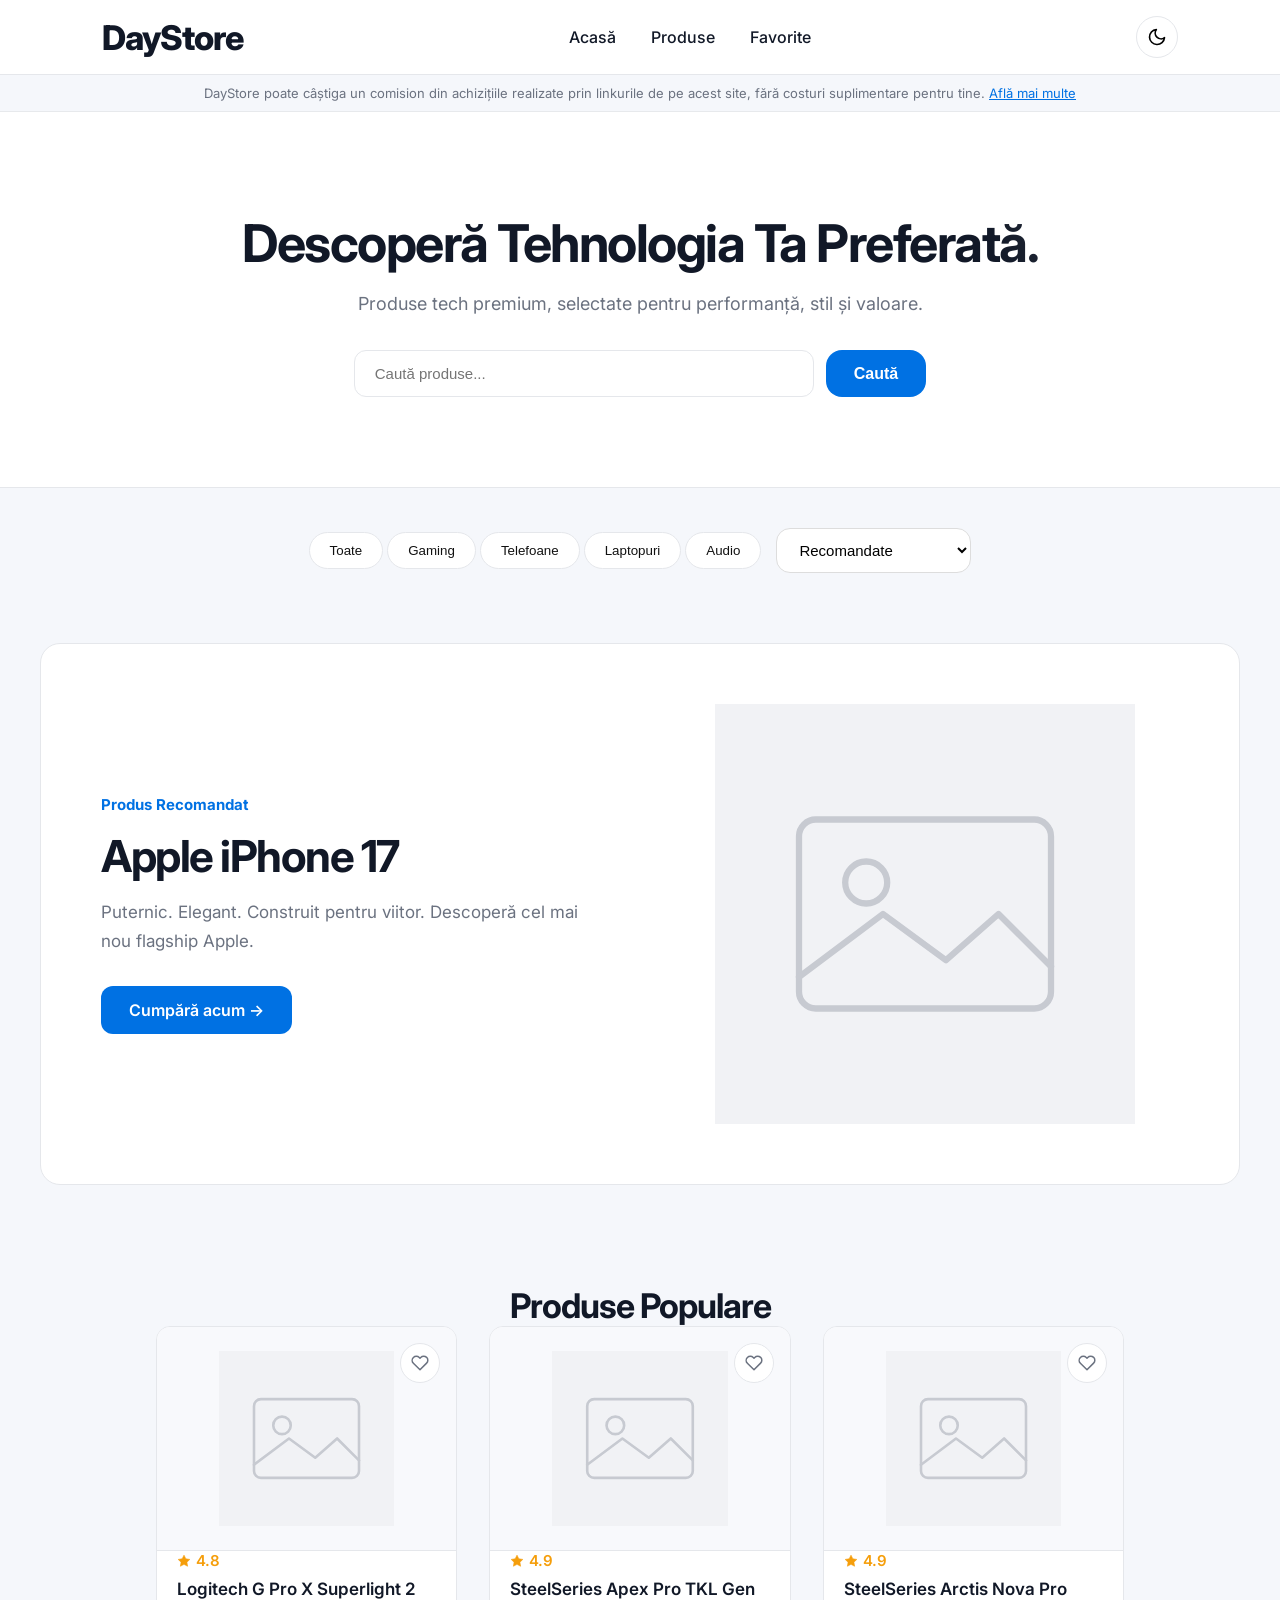
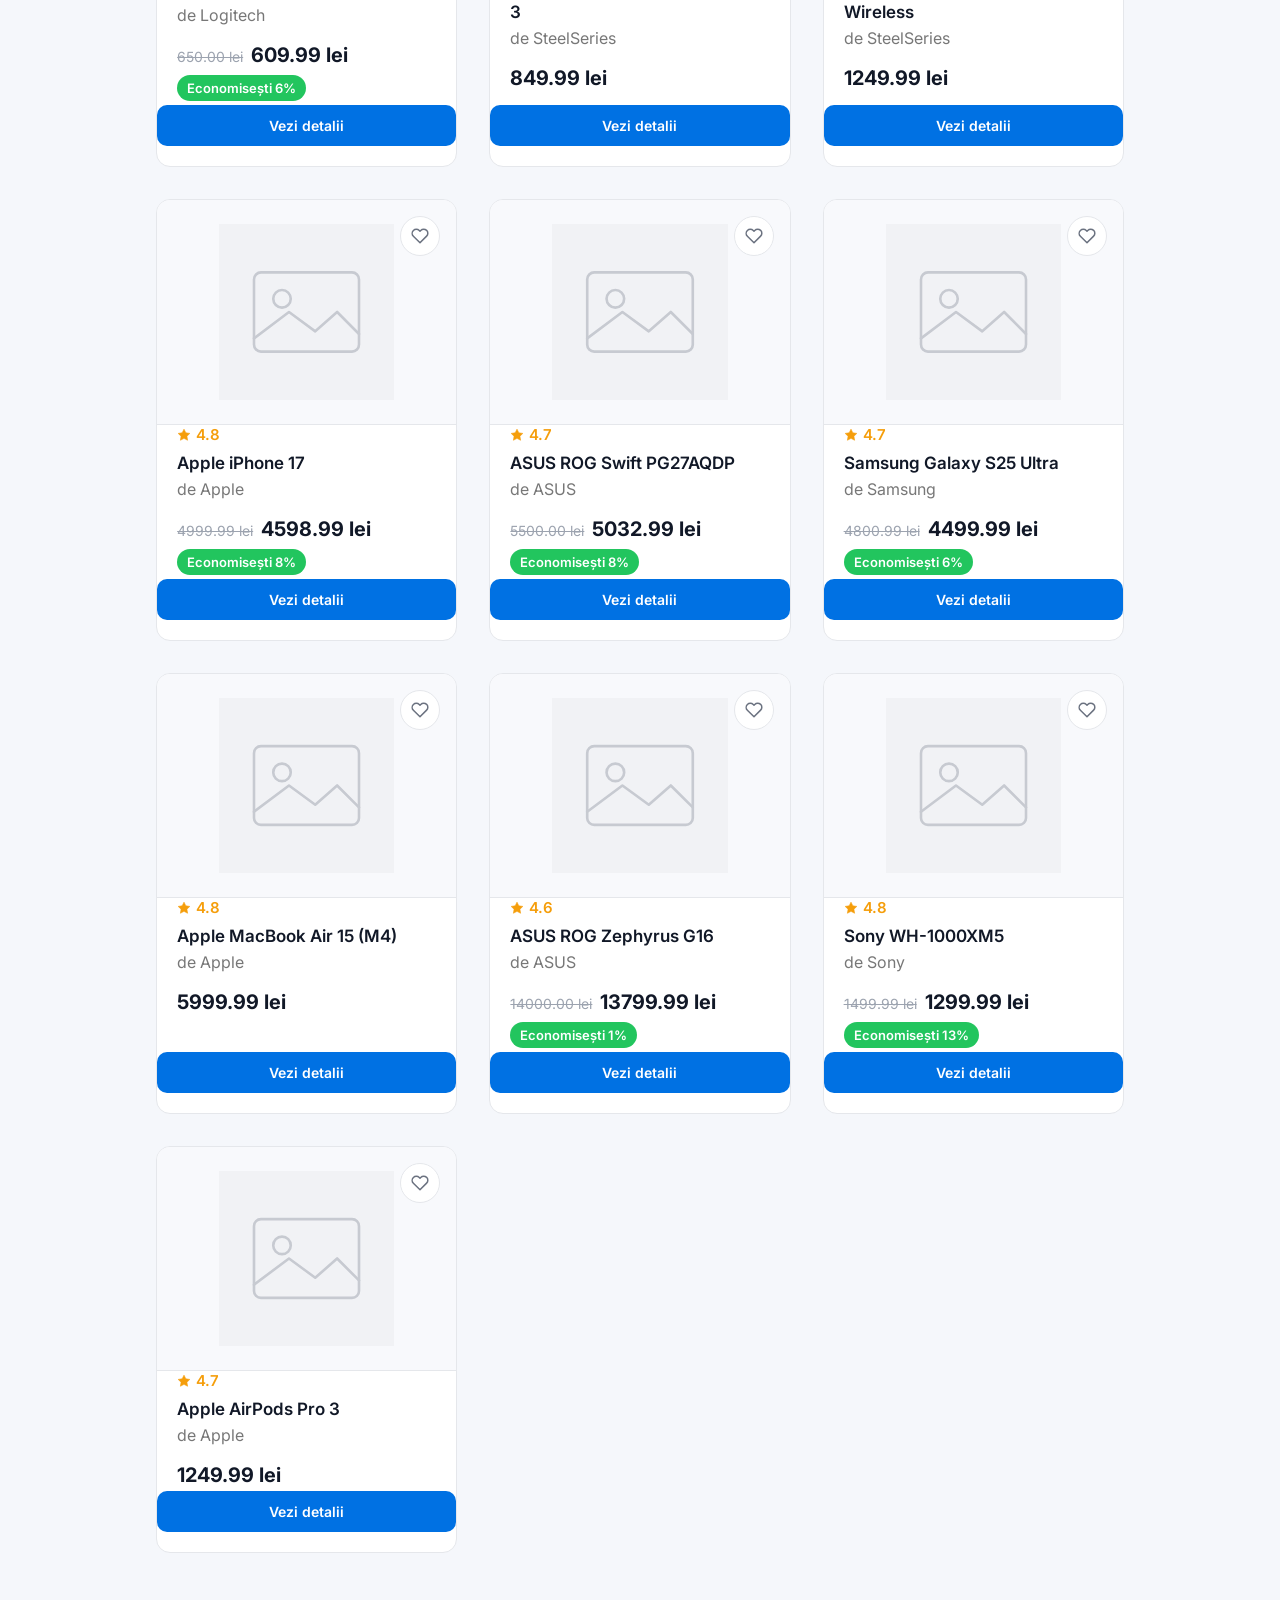
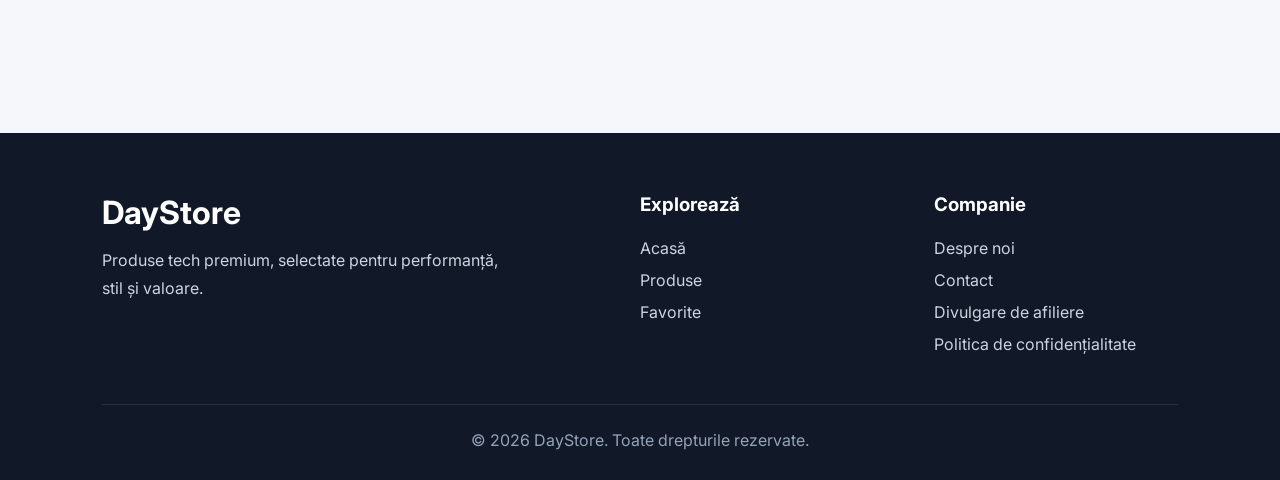
==== index.html @ ccc06946 "Updated title" ====
<!DOCTYPE html>
<html lang="ro">
<head>
    <meta charset="UTF-8">
    <meta name="viewport" content="width=device-width, initial-scale=1.0">

    <link rel="icon" href="images/favicon.ico" sizes="any">
    <link rel="icon" type="image/svg+xml" href="images/favicon.svg">
    <link rel="apple-touch-icon" href="images/apple-touch-icon.png">
    <title>DayStore - Descoperă Cele Mai Bune Produse și Oferte</title>
    <meta name="description" content="Descoperă și compară produse gaming, telefoane, laptopuri și audio premium. Recenzii oneste, avantaje și dezavantaje, și cele mai bune oferte pe tehnologia care contează.">

    <link rel="preconnect" href="https://fonts.googleapis.com">
<link rel="preconnect" href="https://fonts.gstatic.com" crossorigin>

<link href="https://fonts.googleapis.com/css2?family=Inter:wght@400;500;600;700;800&display=swap" rel="stylesheet">

<link rel="stylesheet" href="style.css">

</head>
<body>
    
    <header>
        <nav class="navbar">
            <h1 class="logo">
                <a href="index.html">DayStore</a>
            </h1>

            <ul class="nav-links">
                <li><a href="index.html">Acasă</a></li>
                <li><a href="#products-section">Produse</a></li>
                <li><a href="favorites.html">Favorite</a></li>    
            </ul>

            <button id="theme-toggle" class="theme-btn">
                <svg viewBox="0 0 24 24" width="20" height="20" fill="none" stroke="currentColor" stroke-width="2" stroke-linecap="round" stroke-linejoin="round"><path d="M21 12.79A9 9 0 1 1 11.21 3 7 7 0 0 0 21 12.79z"></path></svg>
            </button>
        </nav>
    </header>

    <div class="disclosure-banner">
        DayStore poate câștiga un comision din achizițiile realizate prin linkurile de pe acest site, fără costuri suplimentare pentru tine. <a href="disclosure.html">Află mai multe</a>
    </div>

    <main>
        <section class="hero">
    <h1>Descoperă Tehnologia Ta Preferată.</h1>

    <p>
        Produse tech premium, selectate pentru performanță,
        stil și valoare.
    </p>

    <div class="search-container">
        <input
            type="text"
            id="search-input"
            class="search-bar"
            placeholder="Caută produse..."
        >

        <button id="search-btn">
            Caută
        </button>
    </div>
</section>

    <div class="categories">

        <div class="container">

        <button class="category-btn" data-category="All">Toate</button>

        <button class="category-btn" data-category="Gaming">Gaming</button>

        <button class="category-btn" data-category="Phones">Telefoane</button>

        <button class="category-btn" data-category="Laptops">Laptopuri</button>

        <button class="category-btn" data-category="Audio">Audio</button>

         </div>

     <select id="sort-select">
            <option value="default">Recomandate</option>
            <option value="rating">Cele mai bine cotate</option>
            <option value="low">Preț: crescător</option>
            <option value="high">Preț: descrescător</option>
            <option value="name">Nume (A-Z)</option>
        </select>
    </div>

    <section class="featured" id="featured-section">
        <!-- Populated dynamically by script.js from the product marked featured: true -->
    </section>

   

       
    </div>

        <section class="products" id="products-section">
            <h2>Produse Populare</h2>

            <div class="product-grid" id="product-grid">

            </div>
        </section>
    </main>
<script src="icons.js"></script>
<script src="products.js"></script>
<script src="script.js"></script>
<script src="theme.js"></script>
<footer class="footer">

    <div class="footer-content">

        <div class="footer-brand">
            <h2>DayStore</h2>
            <p>Produse tech premium, selectate pentru performanță, stil și valoare.</p>
        </div>

        <div class="footer-links">
            <h3>Explorează</h3>

            <a href="index.html">Acasă</a>
            <a href="#products-section">Produse</a>
            <a href="favorites.html">Favorite</a>
        </div>

        <div class="footer-links">
            <h3>Companie</h3>

            <a href="#">Despre noi</a>
            <a href="#">Contact</a>
            <a href="disclosure.html">Divulgare de afiliere</a>
            <a href="privacy.html">Politica de confidențialitate</a>
        </div>

    </div>

    <div class="footer-bottom">
        © 2026 DayStore. Toate drepturile rezervate.
    </div>

</footer>
</body>

</html>
---- style.css ----
* {
    margin: 0;
    padding: 0;
    box-sizing: border-box;
}

html{
    scroll-behavior:smooth;
}

.disclosure-banner{
    text-align:center;
    font-size:13px;
    color:#6b7280;
    background:#f5f7fb;
    padding:10px 8%;
    border-bottom:1px solid rgba(0,0,0,.06);
}

.disclosure-banner a{
    color:#0071e3;
    text-decoration:underline;
}

body.dark-mode .disclosure-banner{
    background:#181818;
    color:#a1a1a1;
    border-bottom:1px solid rgba(255,255,255,.08);
}

.disclosure-page{
    max-width:800px;
    margin:80px auto;
    padding:0 8% 60px;
    line-height:1.8;
}

.disclosure-page h1{
    font-size:38px;
    margin-bottom:25px;
}

.disclosure-page p{
    margin-bottom:18px;
    color:#374151;
}

body.dark-mode .disclosure-page p{
    color:#d1d5db;
}

body{
    margin:0;
    font-family:'Inter',sans-serif;

     background:#f5f7fb;

    color:#111827;

    min-height:100vh;

    animation:fadeIn .6s ease;
}

@keyframes fadeIn{
    from{
        opacity:0;
    }

    to{
        opacity:1;
    }
}

@keyframes cardFade{
    from{
        opacity:0;
        transform:translateY(20px);
    }

    to{
        opacity:1;
        transform:translateY(0);
    }
}

    .navbar{
    position:sticky;
    top:0;
    z-index:1000;

    display:flex;
    justify-content:space-between;
    align-items:center;

    padding:16px 8%;

    background:#fff;

    border-bottom:1px solid #e5e7eb;
}

.logo{
    font-size:34px;
    font-weight:800;
    letter-spacing:-1px;
}

.nav-links{
    display:flex;
    gap:35px;
    list-style:none;
}


.nav-links a{
    text-decoration:none;
    color:inherit;
    font-weight:500;
    transition:.25s;
}

.nav-links a:hover{
    color:#0071e3;
}

.hero{
    background:#fff;
    color:#111827;
    text-align:center;
    padding:100px 20px 90px;
    border-bottom:1px solid #e5e7eb;
    margin:0 auto;
    max-width:1300px;
    overflow:hidden;
    position:relative;
}

.hero h1{
    font-size:52px;
    margin-bottom:18px;
    font-weight:700;
    letter-spacing:-1.5px;
}

.hero p{
    font-size:18px;
    max-width:600px;
    margin:0 auto 36px;
    color:#6b7280;
}

.search-container{
    display:flex;
    justify-content:center;
    gap:12px;
}

.search-bar{
    width:460px;
    padding:14px 20px;
    border:1px solid #e5e7eb;
    border-radius:12px;
    font-size:15px;
    outline:none;
    transition:.2s;
}

.search-bar:focus{
    border-color:#0071e3;
    box-shadow:0 0 0 4px rgba(0,113,227,.15);
}

.search-btn {
    padding: 14px 26px;
    border: 1px solid #111827;
    border-radius: 12px;
    background: #111827;
    color: white;
    cursor: pointer;
    margin-left: 10px;
    transition: .2s;
}

.search-btn:hover {
    background:#000;
}

.products {
    width: 90%;
    margin: 100px auto;
}

.products h2{
    font-size:34px;
    font-weight:700;
    letter-spacing:-1px;
    text-align:center;
}

.products h2 span{
    color:#0071e3;
}

.product-grid{
    display:grid;
    grid-template-columns:repeat(auto-fit, minmax(320px,1fr));
    gap:35px;
    padding:0 8% 80px;
}

.product-card{
    background: var(--card-bg, #fff);
    border-radius:14px;
    border:1px solid #e5e7eb;
    overflow:hidden;
    box-shadow:none;
    transition:border-color .2s ease, transform .2s ease;
    position:relative;
    display:flex;
    flex-direction:column;
    cursor:pointer;
}

.product-card:hover{
    transform:translateY(-3px);
    border-color:#0071e3;
    box-shadow:0 4px 16px rgba(0,0,0,.06);
}

.product-card .rating,
.product-card h3,
.product-card .brand,
.product-card .price-box,
.product-card .card-actions,
.product-card > .view-btn{
    padding-left:20px;
    padding-right:20px;
}

.product-card > .view-btn{
    margin-bottom:20px;
}

.product-card .card-actions{
    padding-bottom:20px;
}

.product-card h3{
    font-size: 17px;
    font-weight:600;
    line-height:1.35;
    margin:8px 0 4px;
}

.price{
    font-size:20px;
    font-weight:700;
}



.categories{
    display:flex;
    justify-content:center;
    align-items:center;
    gap:15px;
    margin:40px auto;
    flex-wrap:wrap;
}

.category-btn{
    background:#fff;
    color:#111;
    border:1px solid #e5e7eb;
    border-radius:999px;
    padding:10px 20px;
    font-weight:500;
    cursor:pointer;
    transition:.2s;
}

.category-btn:hover{
    border-color:#0071e3;
    color:#0071e3;
    background:#fff;
}

body.dark-mode .category-btn{
    background:#1f2937;
    color:#e5e7eb;
    border:1px solid #374151;
}

body.dark-mode .category-btn:hover{
    border-color:#0071e3;
    color:#0071e3;
    background:#1f2937;
}

.logo a{
    text-decoration:none;
    color:#111827;
}

body.dark-mode .logo a{
    color:#fff;
}

.view-btn{
    display:flex;
    justify-content:center;
    align-items:center;

    padding:12px 18px;

    margin-top:auto;

    border-radius:10px;

    background:#0071e3;
    color:white;
    text-decoration:none;

    font-size:14px;
    font-weight:600;

    width:100%;

    transition:.2s;
}

.view-btn:hover{
    background:#005ac2;
}

.product-page{
    max-width:1200px;
    margin:60px auto;
    padding:0 8%;
    display:flex;
    gap:60px;
    align-items:flex-start;
}

.product-page .product-image{
    aspect-ratio: 1 / 1;
    max-width:480px;
    border-radius:14px;
    border:1px solid #e5e7eb;
    padding:40px;
}

body.dark-mode .product-page .product-image{
    border:1px solid #2a2a2a;
}

.product-info{
    flex:1;
}

.product-info h1{
    font-size:2.5rem;
    margin-bottom:20px;
}

.product-info p{
    margin-bottom:15px;
}

.badge {
    position:absolute;
    top:14px;
    left:14px;
    background:#fff;
    color:#111827;
    border:1px solid #e5e7eb;
    padding:5px 10px;
    border-radius:8px;
    font-size:11px;
    font-weight:600;
    letter-spacing:.02em;
}

.rating{
    color:#f59e0b;
    font-size:15px;
    font-weight:600;
}

.rating svg{
    vertical-align:-2px;
    margin-right:1px;
}

.brand{
    color:#777;
    margin-bottom:12px;
}

body.dark-mode .brand{
    color:#9ca3af;
}

.favorite-btn{
    position:absolute;
    top:16px;
    right:16px;

    width:40px;
    height:40px;

    border:1px solid #e5e7eb;
    border-radius:50%;

    background:white;
    box-shadow:none;

    display:flex;
    align-items:center;
    justify-content:center;

    cursor:pointer;

    transition:.2s;
}

.favorite-btn:hover{
    border-color:#0071e3;
}

body.dark-mode .favorite-btn{
    background:#2a2a2a;
    border:1px solid #3a3a3a;
}

.sort-container {
    display: flex;
    justify-content: flex-end;
    align-items: center;
    gap: 10px;
    padding: 20px 8%;
}

#sort-select{
    padding:12px 18px;
    border-radius:14px;
    border:1px solid #ddd;
    font-size:15px;
    background:white;
    cursor:pointer;
}

.card-actions{
    display:flex;
    gap:10px;
    margin-top:15px;
}

.remove-btn{
    flex:1;
    padding:12px;
    border:none;
    border-radius:10px;
    background:#ef4444;
    color:white;
    cursor:pointer;
    font-weight:bold;
    transition:.3s;
}

.remove-btn:hover{
    background:#dc2626;
    transform: scale(1.05);
}

.theme-btn{
    background:white;
    border:1px solid #e5e7eb;
    border-radius:50%;
    width:42px;
    height:42px;
    cursor:pointer;
    display:flex;
    align-items:center;
    justify-content:center;
    transition:.2s;
    box-shadow:none;
}

.theme-btn:hover{
    border-color:#0071e3;
}

body.dark-mode{
    background:
        radial-gradient(circle at top, #1c2333 0%, #121212 45%);

    color:white;
}

body.dark-mode .navbar{
    background:rgba(20,20,20,.75);
    border-bottom:1px solid rgba(255,255,255,.08);
}

body.dark-mode .product-card{
    background:#1f2937;
}

body.dark-mode .theme-btn{
    background:#333;
    color:white;
}

body.dark-mode .search-bar{
    background:#2a2a2a;
    color:white;
    border:1px solid #555;
}

body.dark-mode .search-bar::placeholder{
    color:#bbb;
}

body.dark-mode #sort-select{
    background:#222;
    color:white;
    border:1px solid #444;
}

#search-btn{
    background:#0071e3;
    color:white;
    border:none;
    border-radius:16px;
    padding:0 28px;
    font-size:16px;
    font-weight:600;
    cursor:pointer;
    transition:.3s;
}

#search-btn:hover{
    background:#005bb5;
    transform:translateY(-2px);
}

.filters{
    display:flex;
    justify-content:center;
    align-items:center;
    gap:25px;
    margin:40px 0;
    flex-wrap:wrap;
}

.product-image{
    aspect-ratio: 4 / 3;
    background:#f8f9fc;
    border-bottom:1px solid #e5e7eb;
    overflow:hidden;

    display:flex;
    justify-content:center;
    align-items:center;

    padding:24px;
}

.product-image img{
    max-width:100%;
    max-height:100%;
    object-fit:contain;
    object-position:center;

    transition:.25s;
}


.product-card:hover .product-image img{
    transform:scale(1.04);
}

body.dark-mode .product-image{
    background:#1f1f1f;
    border-bottom:1px solid #2a2a2a;
}

body.dark-mode .rating{
    color:#ffd166;
}

.featured{
    display:flex;
    align-items:center;
    justify-content:space-between;
    gap:60px;

    margin:70px auto;
    padding:60px;

    max-width:1200px;

    background:#fff;
    border:1px solid #e5e7eb;
    border-radius:20px;
}

.featured-text{
    flex:1;
}

.featured-label{
    color:#0071e3;
    font-weight:700;
    font-size:15px;
}

.featured h2{
    font-size:44px;
    margin:15px 0;
    letter-spacing:-1.5px;
}

.featured p{
    color:#6b7280;
    font-size:17px;
    line-height:1.7;
    margin-bottom:30px;
}

.featured-image{
    flex:1;
    display:flex;
    justify-content:center;
}

.featured-image img{
    width:100%;
    max-width:420px;
    transition:.4s;
}

.featured-image img:hover{
    transform:scale(1.05);
}

.featured-btn{
    display:inline-block;
    background:#0071e3;
    color:white;
    text-decoration:none;
    padding:14px 28px;
    border-radius:12px;
    font-weight:600;
    transition:.2s;
}

.featured-btn:hover{
    background:#005bb5;
}

body.dark-mode .featured{
    background:#161616;
    border:1px solid #2a2a2a;
}

body.dark-mode .featured p{
    color:#c7c7c7;
}

.favorites-subtitle{
    text-align:center;
    color:#6b7280;
    font-size:18px;
    margin:12px 0 40px;
}

body.dark-mode .favorites-subtitle{
    color:#b0b0b0;
}

.empty-state{
    text-align:center;
    padding:80px 20px;
}

.empty-state h2{
    font-size:42px;
    margin-bottom:15px;
}

.empty-state p{
    color:#6b7280;
    font-size:18px;
    margin-bottom:30px;
}

.footer{
    margin-top:100px;
    background:#111827;
    color:white;
    padding:60px 8% 30px;
}

.footer-content{
    display:grid;
    grid-template-columns:2fr 1fr 1fr;
    gap:50px;
}

.footer-brand h2{
    font-size:32px;
    margin-bottom:15px;
}

.footer-brand p{
    color:#cbd5e1;
    line-height:1.7;
    max-width:400px;
}

.footer-links{
    display:flex;
    flex-direction:column;
    gap:12px;
}

.footer-links h3{
    margin-bottom:10px;
}

.footer-links a{
    color:#cbd5e1;
    text-decoration:none;
    transition:.25s;
}

.footer-links a:hover{
    color:white;
}

.footer-bottom{
    margin-top:50px;
    padding-top:25px;
    border-top:1px solid rgba(255,255,255,.1);
    text-align:center;
    color:#94a3b8;
}

/* ===========================
   Responsive Design
=========================== */

@media (max-width: 900px){

    .navbar{
        flex-direction:column;
        gap:20px;
    }

    .nav-links{
        margin-left:0;
        gap:20px;
        flex-wrap:wrap;
        justify-content:center;
    }

    .hero h1{
        font-size:42px;
    }

    .hero p{
        font-size:18px;
    }

    .search-container{
        flex-direction:column;
        align-items:center;
    }

    .search-bar{
        width:90%;
    }

    #search-btn{
        width:90%;
    }

    .featured{
        flex-direction:column;
        text-align:center;
        padding:40px 25px;
    }

    .product-page{
        flex-direction:column;
    }

    .product-page .product-image{
        max-width:100%;
    }

    .featured h2{
        font-size:40px;
    }

    .footer-content{
        grid-template-columns:1fr;
        text-align:center;
    }
}

.specs{
    margin:30px 0;
    padding:20px;
    background:#f8f9fb;
    border-radius:18px;
}

.specs h3{
    margin-bottom:15px;
}

.specs p{
    display:flex;
    justify-content:space-between;
    padding:10px 0;
    border-bottom:1px solid #e5e7eb;
}

.specs p:last-child{
    border-bottom:none;
}

.pros-cons-grid{
    display:grid;
    grid-template-columns:1fr 1fr;
    gap:20px;
    margin:30px 0;
}

.pros-box,
.cons-box{
    padding:20px 22px;
    border-radius:18px;
}

.pros-box{
    background:rgba(34,197,94,.07);
    border:1px solid rgba(34,197,94,.2);
}

.cons-box{
    background:rgba(239,68,68,.06);
    border:1px solid rgba(239,68,68,.18);
}

.pros-box h3,
.cons-box h3{
    font-size:16px;
    margin-bottom:14px;
    display:flex;
    align-items:center;
    gap:8px;
}

.pros-list,
.cons-list{
    list-style:none;
}

.pros-list li,
.cons-list li{
    position:relative;
    padding:8px 0 8px 26px;
    line-height:1.5;
    border-bottom:1px solid rgba(0,0,0,.06);
}

.pros-list li:last-child,
.cons-list li:last-child{
    border-bottom:none;
}

.pros-list li::before{
    content:"✓";
    position:absolute;
    left:0;
    top:8px;
    color:#16a34a;
    font-weight:700;
}

.cons-list li::before{
    content:"✕";
    position:absolute;
    left:0;
    top:8px;
    color:#ef4444;
    font-weight:700;
}

body.dark-mode .pros-box{
    background:rgba(34,197,94,.1);
    border:1px solid rgba(34,197,94,.25);
}

body.dark-mode .cons-box{
    background:rgba(239,68,68,.1);
    border:1px solid rgba(239,68,68,.22);
}

body.dark-mode .pros-list li,
body.dark-mode .cons-list li{
    border-bottom:1px solid rgba(255,255,255,.08);
}

@media (max-width: 640px){
    .pros-cons-grid{
        grid-template-columns:1fr;
    }
}

body.dark-mode .specs{
    background:#1f2937;
}

body.dark-mode .specs p{
    border-bottom:1px solid #374151;
}

.product-badge{
    display:inline-block;
    padding:8px 14px;
    margin-bottom:15px;
    background:#0071e3;
    color:white;
    border-radius:999px;
    font-size:14px;
    font-weight:600;
}

.price-box{
    display:flex;
    flex-direction:row;
    align-items:baseline;
    flex-wrap:wrap;
    gap:8px;
    margin:6px 0 4px;
}

.old-price{
    color:#9ca3af;
    text-decoration:line-through;
    font-size:14px;
}

.discount{
    background:#16a34a;
    color:white;
    padding:6px 12px;
    border-radius:999px;
    font-size:14px;
    font-weight:600;
}

.discount-badge{
    background:#22c55e;
    color:white;
    padding:5px 10px;
    border-radius:999px;
    font-size:13px;
    font-weight:600;
}

.hero::before{
    content:"";
    position:absolute;
    width:350px;
    height:350px;
    background:rgba(255,255,255,.15);
    border-radius:50%;
    top:-120px;
    right:-100px;
    filter:blur(40px);
}

.hero::after{
    content:"";
    position:absolute;
    width:250px;
    height:250px;
    background:rgba(255,255,255,.1);
    border-radius:50%;
    bottom:-120px;
    left:-80px;
    filter:blur(30px);
}

.product-content{
    padding:22px;
}

.category-pill{
    display:inline-block;
    padding:6px 12px;
    border-radius:999px;
    background:#eef5ff;
    color:#0071e3;
    font-size:12px;
    font-weight:700;
}

body.dark-mode .category-pill{
    background:rgba(0,113,227,.15);
    color:#5ba3f5;
}

.sale-ribbon{

    position:absolute;

    top:18px;
    left:18px;

    background:#ef4444;

    color:white;

    padding:8px 14px;

    border-radius:999px;

    font-size:13px;
    font-weight:700;

    z-index:5;
}

.product-grid{
    display:grid;
    grid-template-columns:repeat(auto-fit, minmax(300px,1fr));
    gap:32px;
}

.view-btn:active{
    transform:scale(.98);
}
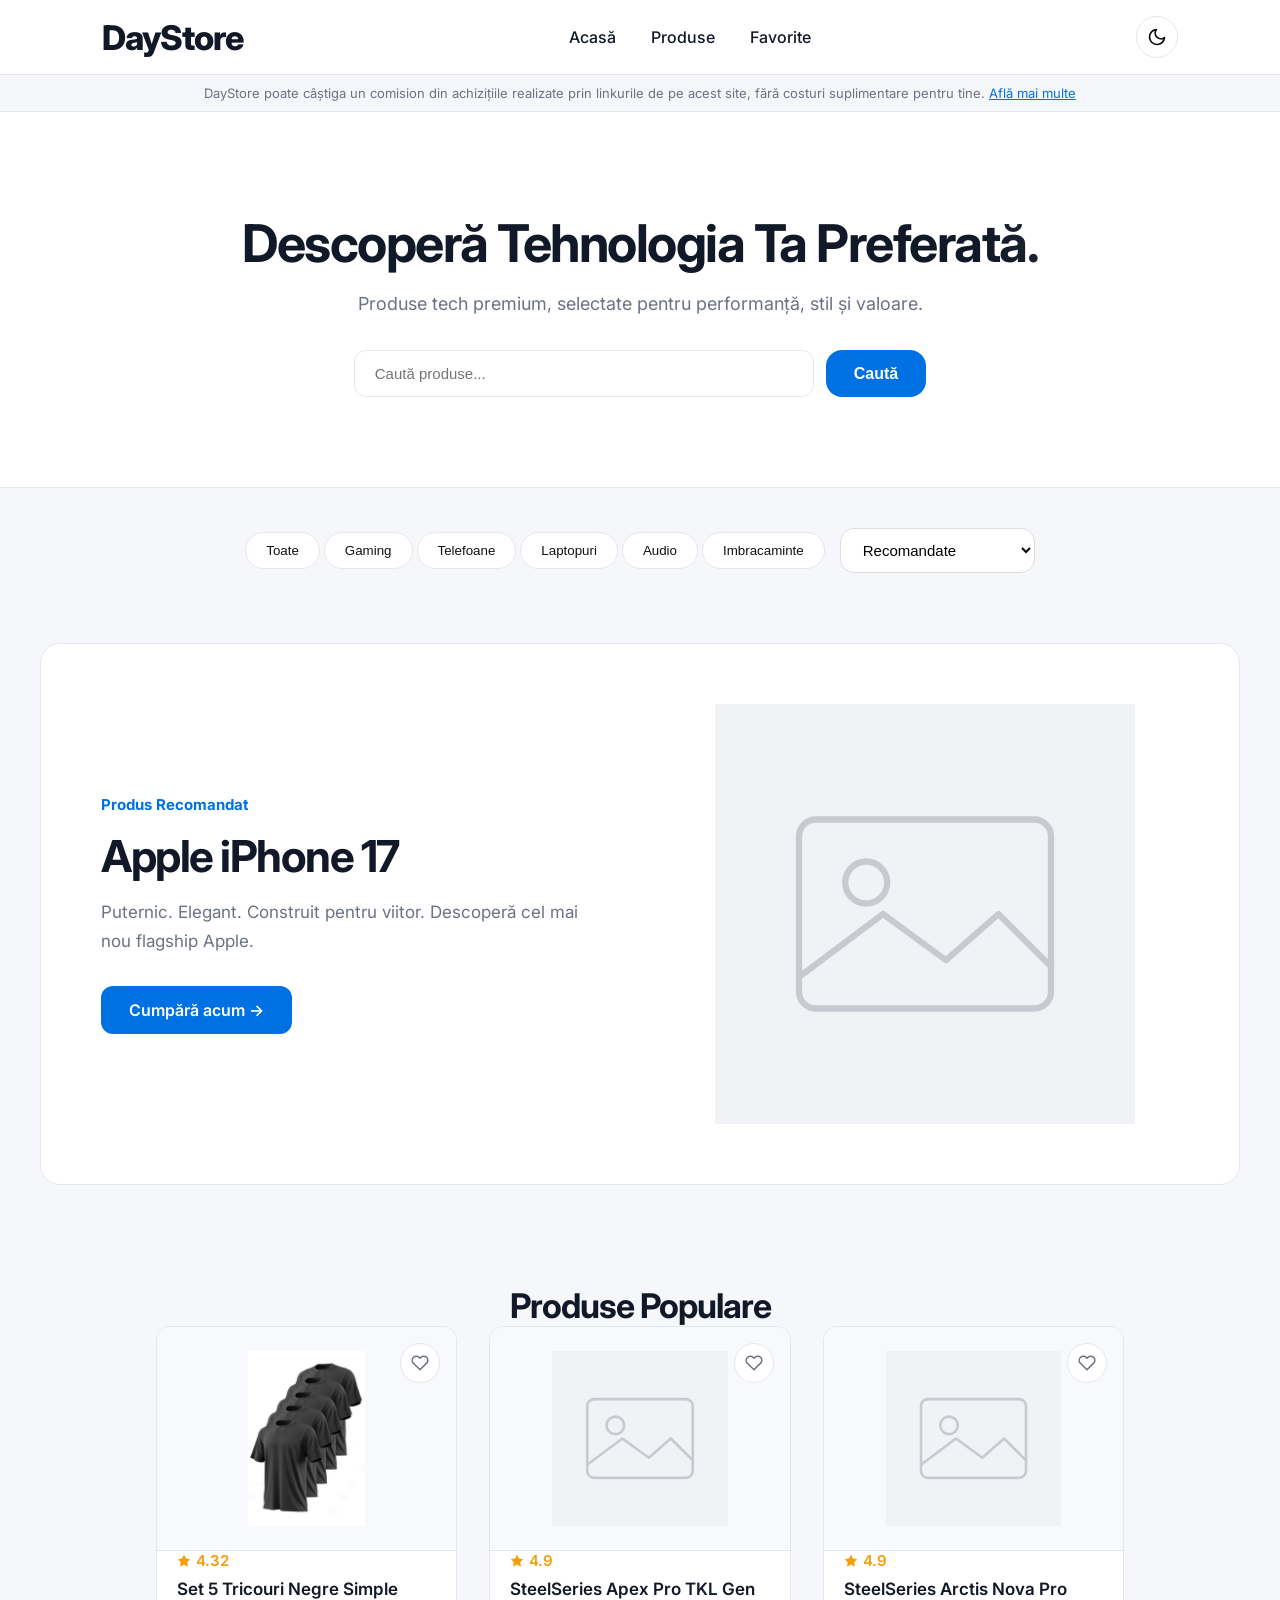
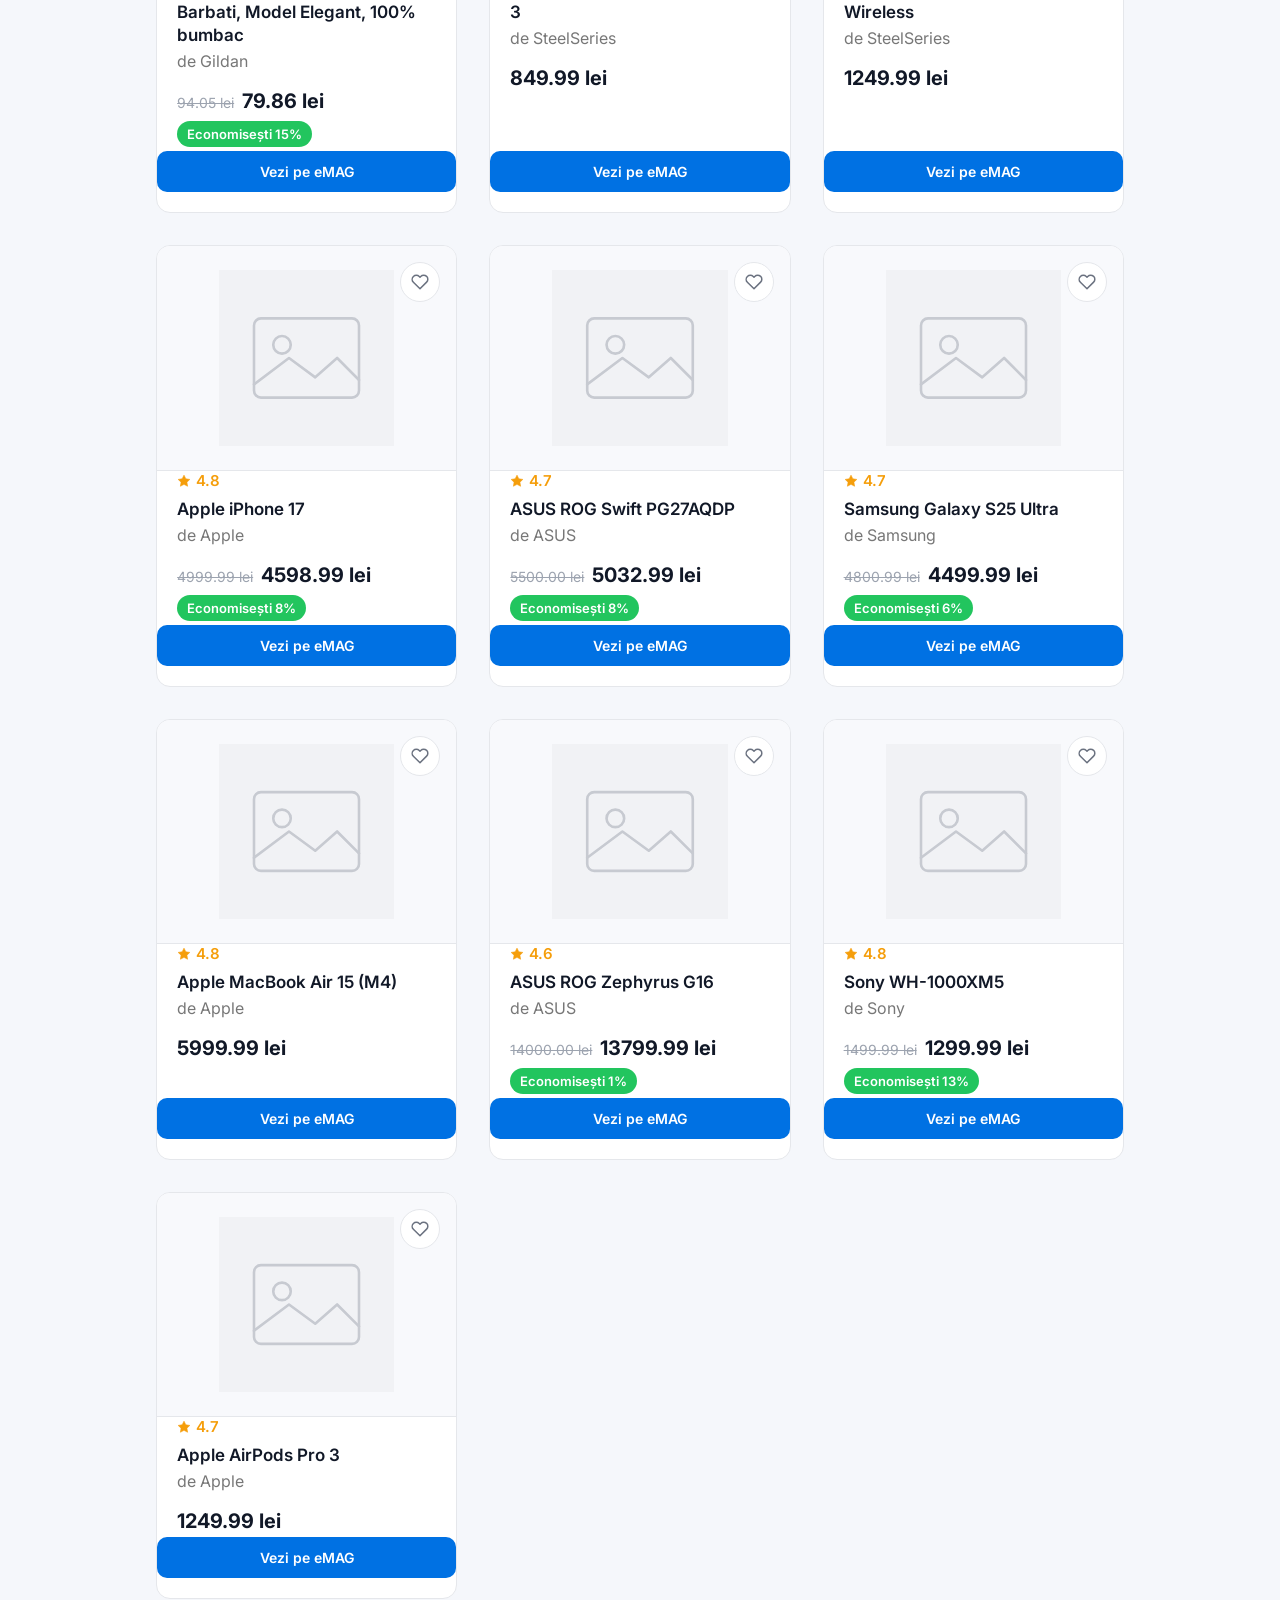
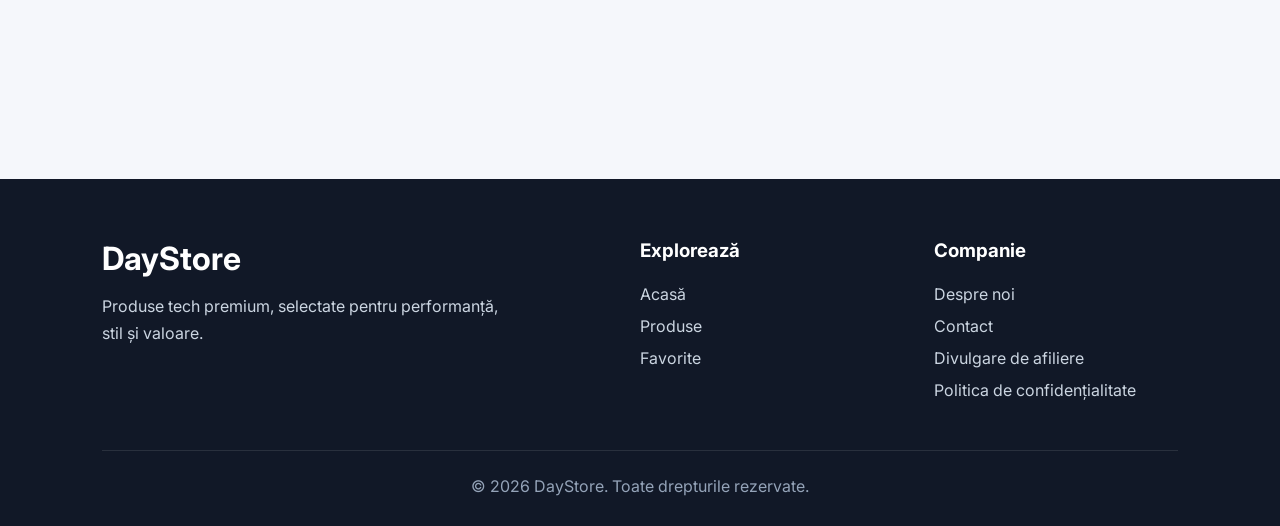
==== commit d35a0097: "Update DayStore products" ====
--- a/index.html
+++ b/index.html
@@ -16,6 +16,8 @@
 <link href="https://fonts.googleapis.com/css2?family=Inter:wght@400;500;600;700;800&display=swap" rel="stylesheet">
 
 <link rel="stylesheet" href="style.css">
+
+<meta name='profitshareid' content='f458e687292de9bed671ab0f3dd6b597' />
 
 </head>
 <body>
@@ -78,6 +80,8 @@
         <button class="category-btn" data-category="Laptops">Laptopuri</button>
 
         <button class="category-btn" data-category="Audio">Audio</button>
+
+        <button class="category-btn" data-category="Imbracaminte">Imbracaminte</button>
 
          </div>
 
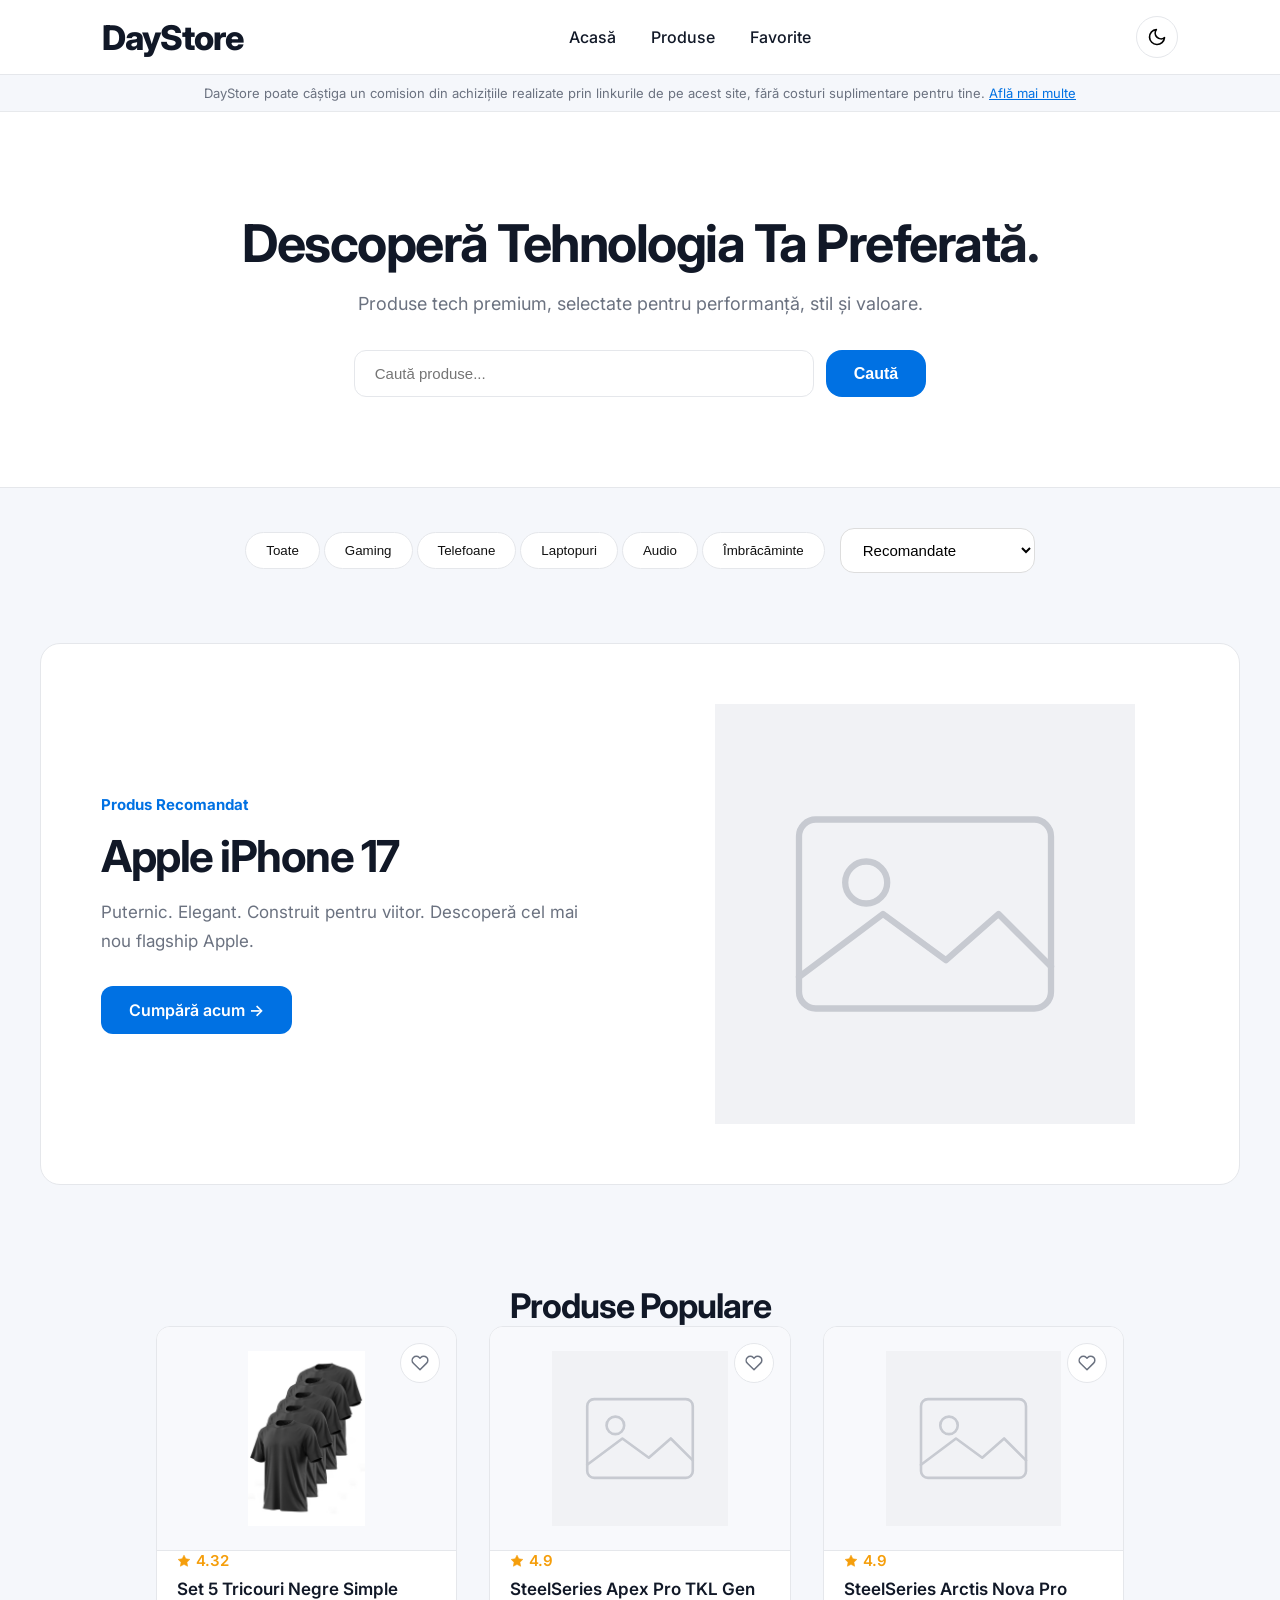
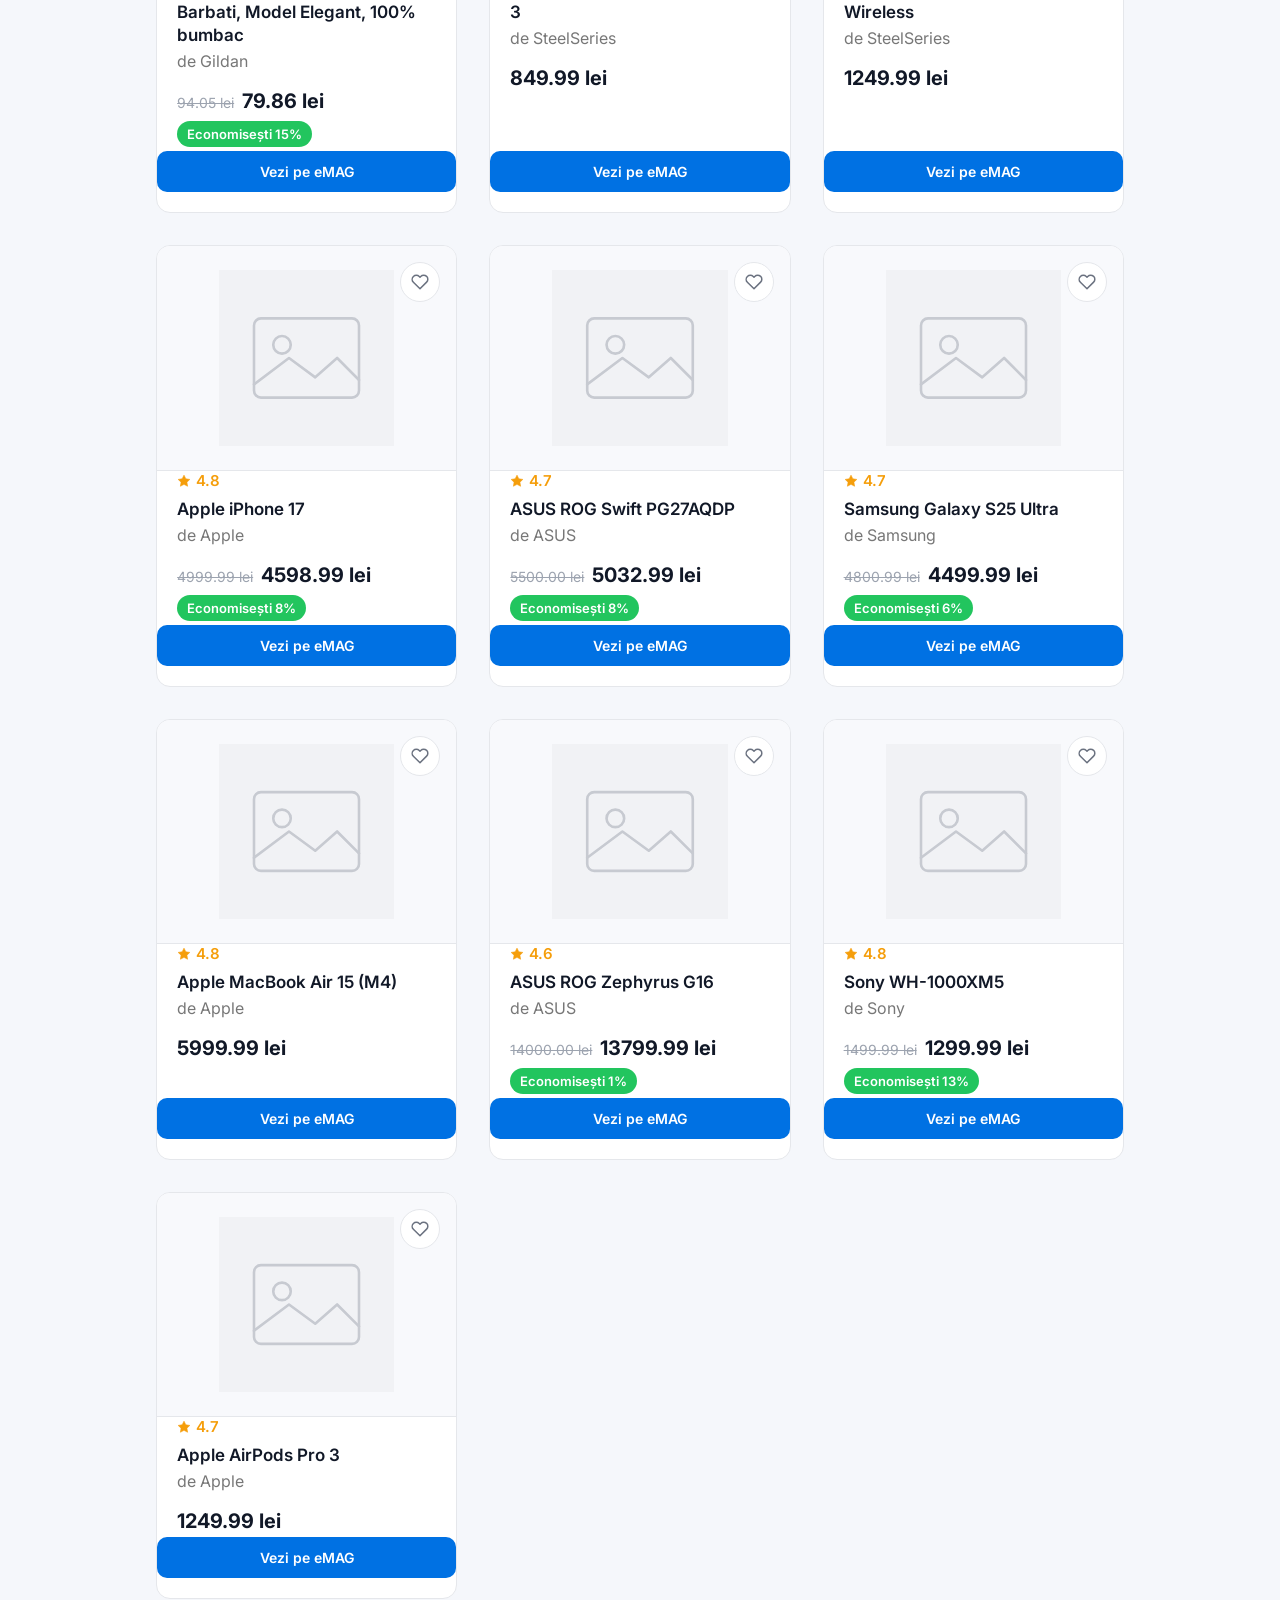
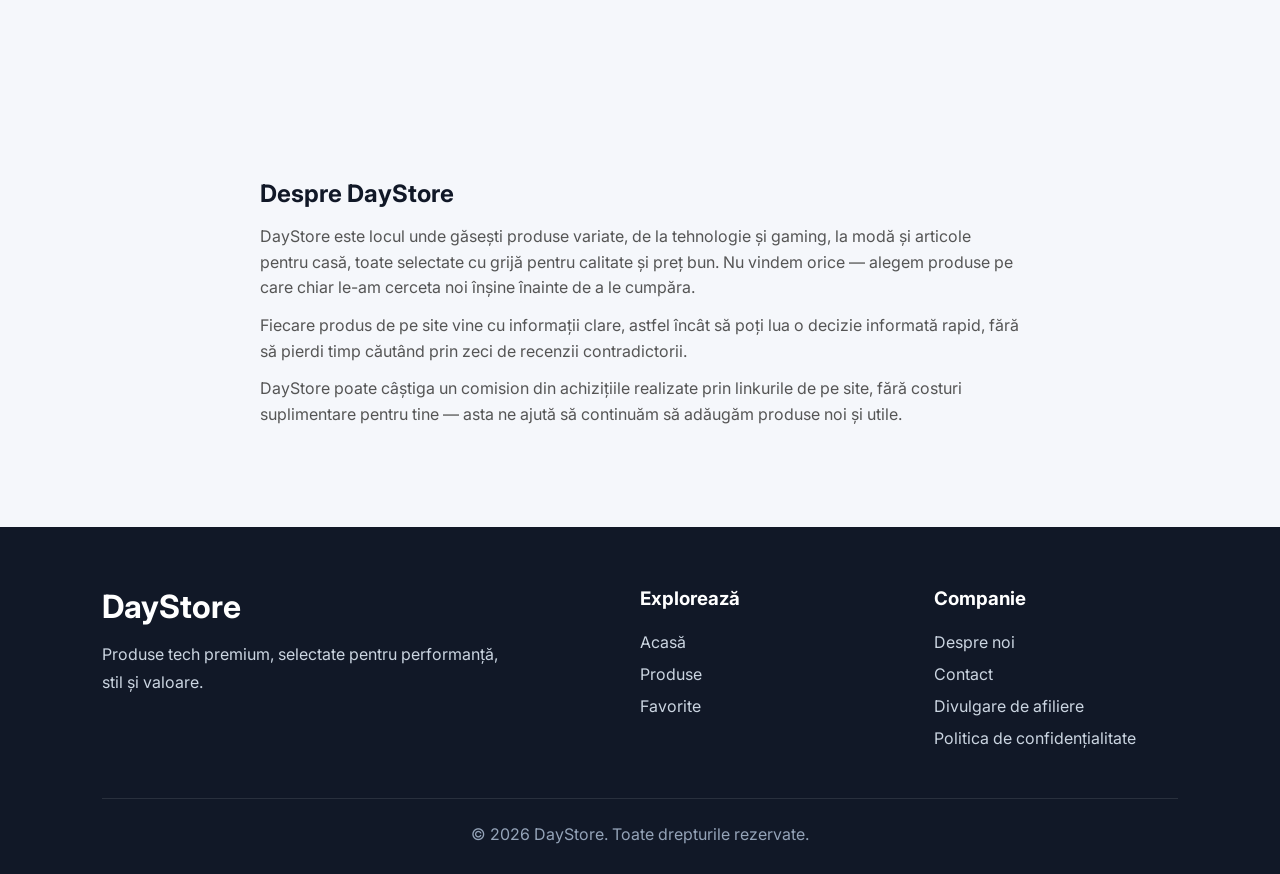
==== commit 5eb2284e: "Small changes" ====
--- a/index.html
+++ b/index.html
@@ -7,8 +7,8 @@
     <link rel="icon" href="images/favicon.ico" sizes="any">
     <link rel="icon" type="image/svg+xml" href="images/favicon.svg">
     <link rel="apple-touch-icon" href="images/apple-touch-icon.png">
-    <title>DayStore - Descoperă Cele Mai Bune Produse și Oferte</title>
-    <meta name="description" content="Descoperă și compară produse gaming, telefoane, laptopuri și audio premium. Recenzii oneste, avantaje și dezavantaje, și cele mai bune oferte pe tehnologia care contează.">
+    <title>DayStore - Cele Mai Bune Produse și Oferte Online</title>
+    <meta name="description" content="DayStore - descoperă produse la prețuri avantajoase din tech, modă, casă și multe altele. Recenzii oneste, comparații și cele mai bune oferte, toate într-un singur loc.">
 
     <link rel="preconnect" href="https://fonts.googleapis.com">
 <link rel="preconnect" href="https://fonts.gstatic.com" crossorigin>
@@ -24,9 +24,9 @@
     
     <header>
         <nav class="navbar">
-            <h1 class="logo">
+            <div class="logo">
                 <a href="index.html">DayStore</a>
-            </h1>
+            </div>
 
             <ul class="nav-links">
                 <li><a href="index.html">Acasă</a></li>
@@ -81,7 +81,7 @@
 
         <button class="category-btn" data-category="Audio">Audio</button>
 
-        <button class="category-btn" data-category="Imbracaminte">Imbracaminte</button>
+        <button class="category-btn" data-category="Imbracaminte">Îmbrăcăminte</button>
 
          </div>
 
@@ -110,6 +110,24 @@
 
             </div>
         </section>
+
+    
+    <section class="about-section"> 
+        <h2>Despre DayStore</h2>
+    <p>DayStore este locul unde găsești produse variate, de la tehnologie și gaming,
+    la modă și articole pentru casă, toate selectate cu grijă pentru calitate și preț bun.
+    Nu vindem orice — alegem produse pe care chiar le-am cerceta noi înșine înainte
+    de a le cumpăra.</p>
+
+    <p>Fiecare produs de pe site vine cu informații clare, astfel încât să poți lua
+    o decizie informată rapid, fără să pierdi timp căutând prin zeci de recenzii
+    contradictorii.</p>
+
+    <p>DayStore poate câștiga un comision din achizițiile realizate prin linkurile
+    de pe site, fără costuri suplimentare pentru tine — asta ne ajută să continuăm
+    să adăugăm produse noi și utile.</p>
+    </section>
+
     </main>
 <script src="icons.js"></script>
 <script src="products.js"></script>
--- a/style.css
+++ b/style.css
@@ -1047,4 +1047,21 @@
 
 .view-btn:active{
     transform:scale(.98);
+}
+
+.about-section {
+    max-width: 800px;
+    margin: 60px auto;
+    padding: 0 20px;
+    text-align: left;
+}
+
+.about-section h2 {
+    margin-bottom: 16px;
+}
+
+.about-section p {
+    margin-bottom: 12px;
+    line-height: 1.6;
+    color: var(--text-secondary, #555);
 }
